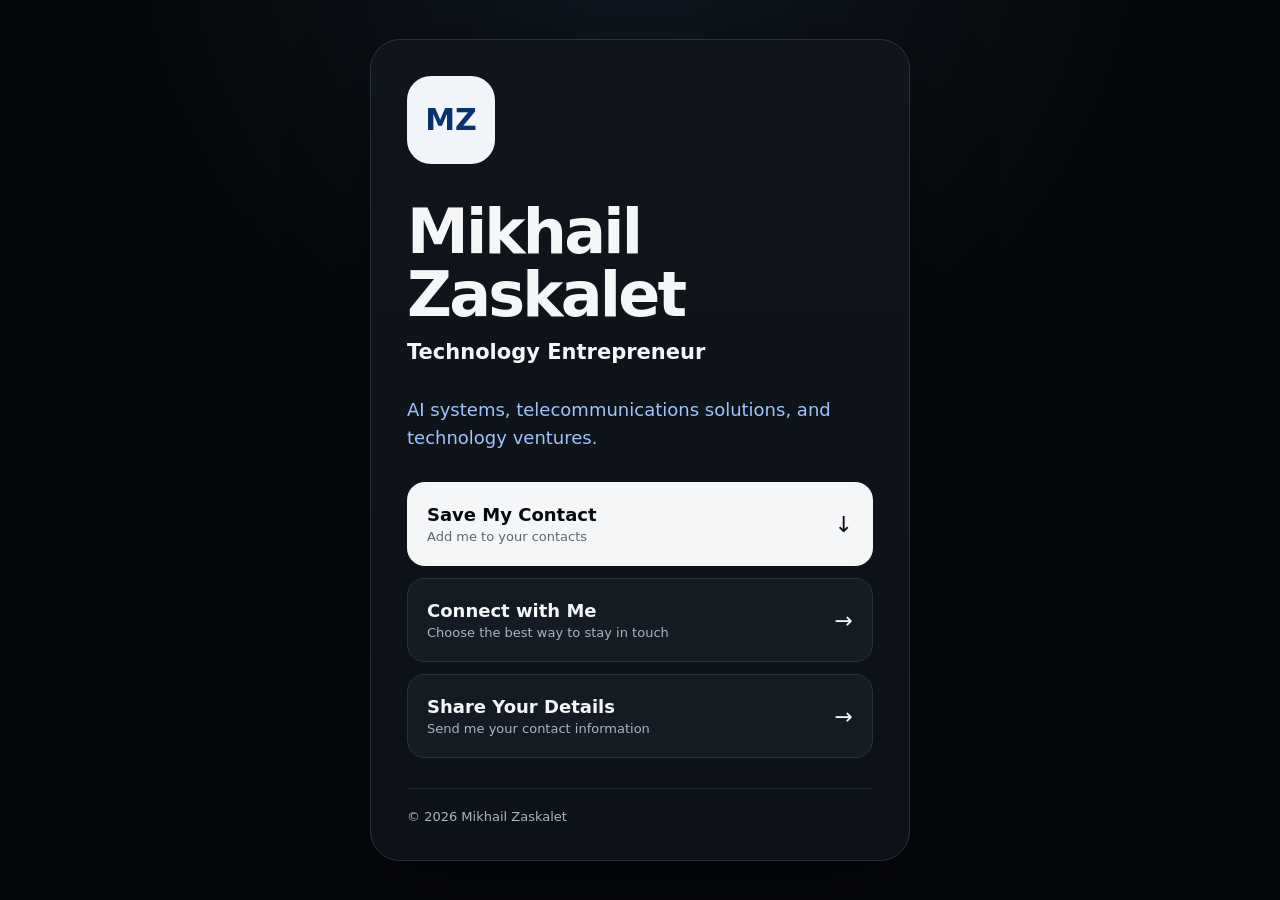
==== c/a7K9mQ2xR8vL4pZ6/index.html @ bcade6eb "Add files via upload" ====
<!doctype html>
<html lang="en">
<head>
  <meta charset="utf-8">
  <meta name="viewport" content="width=device-width,initial-scale=1,viewport-fit=cover">
  <meta name="robots" content="noindex,nofollow,noarchive,nosnippet,noimageindex">
  <meta name="googlebot" content="noindex,nofollow,noarchive,nosnippet,noimageindex">
  <meta name="referrer" content="no-referrer">
  <meta http-equiv="X-Robots-Tag" content="noindex, nofollow, noarchive, nosnippet">
  <title>Mikhail Zaskalet</title>
  <link rel="stylesheet" href="assets/style.css">
</head>
<body>
  <main class="shell">
    <section class="card">
      <div class="logo" aria-label="MZ">MZ</div>

      <h1>Mikhail Zaskalet</h1>
      <h2>Technology Entrepreneur</h2>
      <p class="intro">AI systems, telecommunications solutions, and technology ventures.</p>

      <button class="action primary" id="saveContact">
        <span><strong>Save My Contact</strong><small>Add me to your contacts</small></span>
        <span class="arrow">↓</span>
      </button>

      <button class="action" data-open="connectDialog">
        <span><strong>Connect with Me</strong><small>Choose the best way to stay in touch</small></span>
        <span class="arrow">→</span>
      </button>

      <button class="action" data-open="shareDialog">
        <span><strong>Share Your Details</strong><small>Send me your contact information</small></span>
        <span class="arrow">→</span>
      </button>

      <div class="footer-line"></div>
      <footer>© 2026 Mikhail Zaskalet</footer>
    </section>
  </main>

  <dialog id="connectDialog">
    <div class="dialog-head">
      <div>
        <div class="eyebrow">CONNECT WITH ME</div>
        <h3>How do you know me?</h3>
        <p>Choose the context that fits best.</p>
      </div>
      <button class="close" aria-label="Close">×</button>
    </div>
    <div class="context-grid" id="contextGrid">
      <button data-context="Business">💼 <span>Business</span></button>
      <button data-context="Former colleague">🏢 <span>Former colleague</span></button>
      <button data-context="Amateur Radio">📡 <span>Amateur Radio</span></button>
      <button data-context="Gaming">🎮 <span>Gaming</span></button>
      <button data-context="Shared interests">🎯 <span>Shared interests</span></button>
      <button data-context="Personal">🤝 <span>Personal</span></button>
      <button data-context="Other">✉️ <span>Other</span></button>
    </div>
    <div class="contact-links" id="contactLinks" hidden></div>
  </dialog>

  <dialog id="shareDialog">
    <div class="dialog-head">
      <div>
        <div class="eyebrow">SHARE YOUR DETAILS</div>
        <h3>Nice to meet you!</h3>
        <p>Send me the contact details you would like me to keep.</p>
      </div>
      <button class="close" aria-label="Close">×</button>
    </div>

    <form id="shareForm">
      <label>Name *<input name="name" required autocomplete="name"></label>
      <label>Company / Organization<input name="company" autocomplete="organization"></label>
      <label>Email or messenger *<input name="contact" required autocomplete="email"></label>
      <label>How do you know me?
        <select name="context">
          <option>Business</option>
          <option>Former colleague</option>
          <option>Amateur Radio</option>
          <option>Gaming</option>
          <option>Shared interests</option>
          <option>Personal</option>
          <option>Other</option>
        </select>
      </label>
      <label>Message<textarea name="message" rows="5"></textarea></label>
      <button class="send" type="submit">Send</button>
      <small class="note">Your email app will open with a prepared message. Nothing is stored on this website.</small>
    </form>
  </dialog>

  <script src="assets/config.js"></script>
  <script src="assets/app.js"></script>
</body>
</html>
---- c/a7K9mQ2xR8vL4pZ6/assets/style.css ----
:root{
  color-scheme:dark;
  --bg:#05080b;--panel:#0e1319;--panel2:#151b22;--line:#2a323c;
  --text:#f4f6f8;--muted:#aab4c1;--blue:#9fc3ff;--white:#f4f6f8;
}
*{box-sizing:border-box}
html,body{margin:0;min-height:100%;font-family:Inter,ui-sans-serif,system-ui,-apple-system,"Segoe UI",sans-serif;background:radial-gradient(circle at 50% -10%,#111923 0,#05080b 42%);color:var(--text)}
body{padding:12px}
button,input,textarea,select{font:inherit}
.shell{min-height:calc(100vh - 24px);display:grid;place-items:center}
.card{width:min(540px,100%);background:linear-gradient(180deg,#10151b,#0d1218);border:1px solid var(--line);border-radius:30px;padding:36px;box-shadow:0 24px 80px rgba(0,0,0,.38)}
.logo{width:88px;height:88px;border-radius:24px;background:#f1f4f8;color:#09336e;display:grid;place-items:center;font-weight:900;font-size:30px;margin-bottom:36px}
h1{font-size:clamp(42px,8vw,62px);line-height:1.02;letter-spacing:-.045em;margin:0 0 14px}
h2{font-size:21px;margin:0 0 32px}
.intro{font-size:18px;line-height:1.55;color:var(--blue);margin:0 0 30px;max-width:450px}
.action{width:100%;border:1px solid var(--line);background:var(--panel2);color:var(--text);border-radius:18px;padding:21px 19px;display:flex;align-items:center;justify-content:space-between;text-align:left;margin-top:12px;cursor:pointer;transition:.18s ease}
.action:hover{transform:translateY(-1px);border-color:#43505e}
.action.primary{background:var(--white);color:#070a0d;border-color:transparent}
.action strong{display:block;font-size:18px;margin-bottom:4px}
.action small{display:block;color:var(--muted);font-size:13px}
.action.primary small{color:#5e6670}
.arrow{font-size:22px}
.footer-line{height:1px;background:#222a33;margin:30px 0 20px}
footer{font-size:13px;color:#a9b4c2}

dialog{width:min(560px,calc(100% - 28px));border:1px solid var(--line);border-radius:26px;background:#11171d;color:var(--text);padding:24px;box-shadow:0 24px 90px rgba(0,0,0,.65)}
dialog::backdrop{background:rgba(0,0,0,.78);backdrop-filter:blur(5px)}
.dialog-head{display:flex;gap:18px;justify-content:space-between;align-items:flex-start}
.dialog-head h3{font-size:28px;letter-spacing:-.03em;margin:8px 0 8px}
.dialog-head p{margin:0 0 18px;color:var(--muted)}
.eyebrow{font-size:12px;letter-spacing:.18em;color:#aeb8c5}
.close{border:1px solid #343e49;background:#192029;color:#fff;border-radius:50%;width:42px;height:42px;font-size:23px;cursor:pointer}
.context-grid{display:grid;grid-template-columns:1fr 1fr;gap:10px}
.context-grid button,.contact-links a{min-height:54px;border:1px solid #313a45;background:#171e26;color:#f5f7f9;border-radius:14px;padding:14px 16px;text-align:left;text-decoration:none;display:flex;gap:12px;align-items:center;cursor:pointer}
.context-grid button:hover,.contact-links a:hover{border-color:#536173}
.contact-links{display:grid;gap:10px;margin-top:16px}
.contact-links .back{background:transparent;color:var(--muted);border:0;padding:8px;cursor:pointer;text-align:left}

form{display:grid;gap:14px}
label{display:grid;gap:7px;font-size:14px}
input,textarea,select{width:100%;border:1px solid #2c3540;background:#0d1318;color:#fff;border-radius:13px;padding:14px;outline:none}
input:focus,textarea:focus,select:focus{border-color:#6d86a5}
textarea{resize:vertical}
.send{border:0;border-radius:14px;padding:16px;background:#f4f6f8;color:#07090b;font-weight:800;cursor:pointer}
.note{color:#8f9baa;line-height:1.45}
@media(max-width:560px){
  .card{padding:28px 24px;border-radius:26px}
  .context-grid{grid-template-columns:1fr}
  h1{font-size:44px}
}
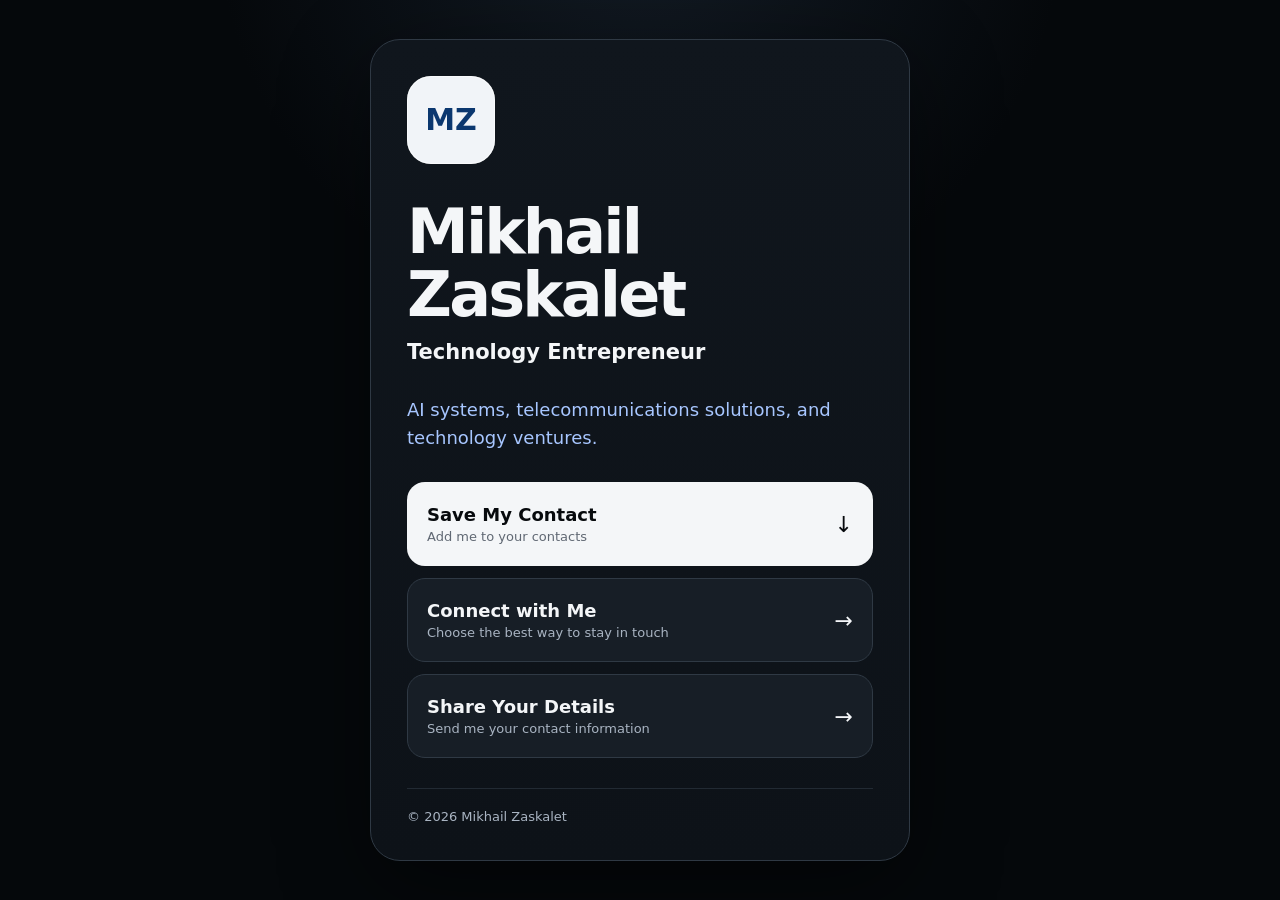
==== commit 5f7d0ec8: "Add files via upload" ====
--- a/c/a7K9mQ2xR8vL4pZ6/index.html
+++ b/c/a7K9mQ2xR8vL4pZ6/index.html
@@ -6,33 +6,45 @@
   <meta name="robots" content="noindex,nofollow,noarchive,nosnippet,noimageindex">
   <meta name="googlebot" content="noindex,nofollow,noarchive,nosnippet,noimageindex">
   <meta name="referrer" content="no-referrer">
-  <meta http-equiv="X-Robots-Tag" content="noindex, nofollow, noarchive, nosnippet">
   <title>Mikhail Zaskalet</title>
-  <link rel="stylesheet" href="assets/style.css">
+  <link rel="stylesheet" href="assets/style-v2.css">
 </head>
 <body>
-  <main class="shell">
-    <section class="card">
-      <div class="logo" aria-label="MZ">MZ</div>
+  <main class="page">
+    <section class="profile-card">
+      <div class="logo">MZ</div>
 
-      <h1>Mikhail Zaskalet</h1>
-      <h2>Technology Entrepreneur</h2>
-      <p class="intro">AI systems, telecommunications solutions, and technology ventures.</p>
+      <div class="hero">
+        <h1>Mikhail Zaskalet</h1>
+        <h2>Technology Entrepreneur</h2>
+        <p>AI systems, telecommunications solutions, and technology ventures.</p>
+      </div>
 
-      <button class="action primary" id="saveContact">
-        <span><strong>Save My Contact</strong><small>Add me to your contacts</small></span>
-        <span class="arrow">↓</span>
-      </button>
+      <div class="actions">
+        <button class="action primary" id="saveContact">
+          <span>
+            <strong>Save My Contact</strong>
+            <small>Add me to your contacts</small>
+          </span>
+          <span class="arrow">↓</span>
+        </button>
 
-      <button class="action" data-open="connectDialog">
-        <span><strong>Connect with Me</strong><small>Choose the best way to stay in touch</small></span>
-        <span class="arrow">→</span>
-      </button>
+        <button class="action" data-open="connectDialog">
+          <span>
+            <strong>Connect with Me</strong>
+            <small>Choose the best way to stay in touch</small>
+          </span>
+          <span class="arrow">→</span>
+        </button>
 
-      <button class="action" data-open="shareDialog">
-        <span><strong>Share Your Details</strong><small>Send me your contact information</small></span>
-        <span class="arrow">→</span>
-      </button>
+        <button class="action" data-open="shareDialog">
+          <span>
+            <strong>Share Your Details</strong>
+            <small>Send me your contact information</small>
+          </span>
+          <span class="arrow">→</span>
+        </button>
+      </div>
 
       <div class="footer-line"></div>
       <footer>© 2026 Mikhail Zaskalet</footer>
@@ -40,6 +52,7 @@
   </main>
 
   <dialog id="connectDialog">
+    <div class="sheet-grip"></div>
     <div class="dialog-head">
       <div>
         <div class="eyebrow">CONNECT WITH ME</div>
@@ -48,7 +61,8 @@
       </div>
       <button class="close" aria-label="Close">×</button>
     </div>
-    <div class="context-grid" id="contextGrid">
+
+    <div id="contextGrid" class="context-grid">
       <button data-context="Business">💼 <span>Business</span></button>
       <button data-context="Former colleague">🏢 <span>Former colleague</span></button>
       <button data-context="Amateur Radio">📡 <span>Amateur Radio</span></button>
@@ -57,10 +71,12 @@
       <button data-context="Personal">🤝 <span>Personal</span></button>
       <button data-context="Other">✉️ <span>Other</span></button>
     </div>
-    <div class="contact-links" id="contactLinks" hidden></div>
+
+    <div id="contactLinks" class="contact-links" hidden></div>
   </dialog>
 
   <dialog id="shareDialog">
+    <div class="sheet-grip"></div>
     <div class="dialog-head">
       <div>
         <div class="eyebrow">SHARE YOUR DETAILS</div>
@@ -91,7 +107,7 @@
     </form>
   </dialog>
 
-  <script src="assets/config.js"></script>
-  <script src="assets/app.js"></script>
+  <script src="assets/config-v2.js"></script>
+  <script src="assets/app-v2.js"></script>
 </body>
 </html>
--- a/c/a7K9mQ2xR8vL4pZ6/assets/style-v2.css
+++ b/c/a7K9mQ2xR8vL4pZ6/assets/style-v2.css
@@ -0,0 +1,165 @@
+
+:root{
+  color-scheme:dark;
+  --bg:#05080b;
+  --panel:#10161d;
+  --panel2:#171e26;
+  --line:#2f3944;
+  --text:#f4f6f8;
+  --muted:#a9b4c2;
+  --blue:#a7c6ff;
+  --white:#f4f6f8;
+}
+*{box-sizing:border-box}
+html,body{
+  margin:0;
+  min-height:100%;
+  font-family:Inter,ui-sans-serif,system-ui,-apple-system,"Segoe UI",sans-serif;
+  background:
+    radial-gradient(circle at 50% -10%,rgba(30,43,58,.55),transparent 36%),
+    #05080b;
+  color:var(--text)
+}
+body{padding:12px}
+button,input,textarea,select{font:inherit}
+button{touch-action:manipulation}
+.page{min-height:calc(100vh - 24px);display:grid;place-items:center}
+.profile-card{
+  width:min(540px,100%);
+  background:linear-gradient(180deg,#10161d 0%,#0d1218 100%);
+  border:1px solid var(--line);
+  border-radius:30px;
+  padding:36px;
+  box-shadow:0 26px 90px rgba(0,0,0,.45)
+}
+.logo{
+  width:88px;height:88px;border-radius:24px;
+  background:#f1f4f8;color:#0b376f;
+  display:grid;place-items:center;
+  font-weight:900;font-size:30px;
+  margin-bottom:36px;
+  box-shadow:inset 0 0 0 1px rgba(255,255,255,.6)
+}
+.hero h1{
+  font-size:clamp(42px,8vw,62px);
+  line-height:1.02;
+  letter-spacing:-.045em;
+  margin:0 0 14px
+}
+.hero h2{font-size:21px;margin:0 0 32px}
+.hero p{
+  font-size:18px;line-height:1.55;
+  color:var(--blue);
+  margin:0 0 30px;
+  max-width:460px
+}
+.actions{display:grid;gap:12px}
+.action{
+  width:100%;
+  border:1px solid var(--line);
+  background:var(--panel2);
+  color:var(--text);
+  border-radius:18px;
+  padding:21px 19px;
+  display:flex;align-items:center;justify-content:space-between;
+  text-align:left;cursor:pointer;
+  transition:transform .18s ease,border-color .18s ease,background .18s ease
+}
+.action:hover{transform:translateY(-1px);border-color:#4a5968}
+.action:active{transform:translateY(0)}
+.action.primary{background:var(--white);color:#070a0d;border-color:transparent}
+.action strong{display:block;font-size:18px;margin-bottom:4px}
+.action small{display:block;color:var(--muted);font-size:13px}
+.action.primary small{color:#606873}
+.arrow{font-size:22px}
+.footer-line{height:1px;background:#222a33;margin:30px 0 20px}
+footer{font-size:13px;color:#a9b4c2}
+
+dialog{
+  width:min(560px,calc(100% - 28px));
+  border:1px solid var(--line);
+  border-radius:26px;
+  background:#11171d;
+  color:var(--text);
+  padding:24px;
+  box-shadow:0 28px 100px rgba(0,0,0,.68)
+}
+dialog::backdrop{background:rgba(0,0,0,.8);backdrop-filter:blur(7px)}
+.sheet-grip{
+  width:44px;height:4px;border-radius:999px;
+  background:#4c5866;margin:-8px auto 18px
+}
+.dialog-head{
+  display:flex;gap:18px;justify-content:space-between;align-items:flex-start
+}
+.dialog-head h3{
+  font-size:28px;letter-spacing:-.03em;margin:8px 0 8px
+}
+.dialog-head p{margin:0 0 18px;color:var(--muted)}
+.eyebrow{font-size:12px;letter-spacing:.18em;color:#aeb8c5}
+.close{
+  border:1px solid #343e49;background:#192029;color:#fff;
+  border-radius:50%;width:42px;height:42px;font-size:23px;cursor:pointer
+}
+.context-grid{display:grid;grid-template-columns:1fr 1fr;gap:10px}
+.context-grid button{
+  min-height:54px;border:1px solid #313a45;background:#171e26;
+  color:#f5f7f9;border-radius:14px;padding:14px 16px;
+  text-align:left;display:flex;gap:12px;align-items:center;cursor:pointer
+}
+.context-grid button:hover{border-color:#536173}
+.contact-links{display:grid;gap:10px;margin-top:4px}
+.context-title{display:grid;gap:4px;margin:0 0 10px}
+.context-title strong{font-size:22px}
+.context-title small{color:var(--muted);line-height:1.45}
+.contact-entry{
+  width:100%;min-height:68px;border:1px solid #313a45;
+  background:#171e26;color:#f5f7f9;border-radius:15px;
+  padding:12px 14px;text-align:left;text-decoration:none;
+  display:flex;gap:13px;align-items:center;cursor:pointer
+}
+.contact-entry:hover{border-color:#536173;transform:translateY(-1px)}
+.entry-icon{
+  width:38px;height:38px;border-radius:11px;background:#222b35;
+  display:grid;place-items:center;font-weight:800;font-size:13px;flex:0 0 auto
+}
+.entry-copy{min-width:0;display:grid;gap:3px}
+.entry-copy strong{font-size:16px}
+.entry-copy small{
+  color:var(--muted);white-space:nowrap;overflow:hidden;text-overflow:ellipsis
+}
+.entry-action{margin-left:auto;color:#dfe7f2;font-size:13px}
+.back{
+  background:transparent;color:var(--muted);border:0;
+  padding:10px 4px 2px;cursor:pointer;text-align:left
+}
+
+form{display:grid;gap:14px}
+label{display:grid;gap:7px;font-size:14px}
+input,textarea,select{
+  width:100%;border:1px solid #2c3540;background:#0d1318;color:#fff;
+  border-radius:13px;padding:14px;outline:none
+}
+input:focus,textarea:focus,select:focus{border-color:#6d86a5}
+textarea{resize:vertical}
+.send{
+  border:0;border-radius:14px;padding:16px;background:#f4f6f8;
+  color:#07090b;font-weight:800;cursor:pointer
+}
+.note{color:#8f9baa;line-height:1.45}
+
+@media(max-width:560px){
+  body{padding:0}
+  .page{min-height:100vh}
+  .profile-card{
+    min-height:100vh;width:100%;
+    padding:28px 24px;border-radius:0;border-left:0;border-right:0
+  }
+  .context-grid{grid-template-columns:1fr}
+  .hero h1{font-size:44px}
+  dialog{
+    width:100%;max-width:none;
+    margin:auto 0 0;border-radius:26px 26px 0 0;
+    max-height:90vh;overflow:auto
+  }
+}
